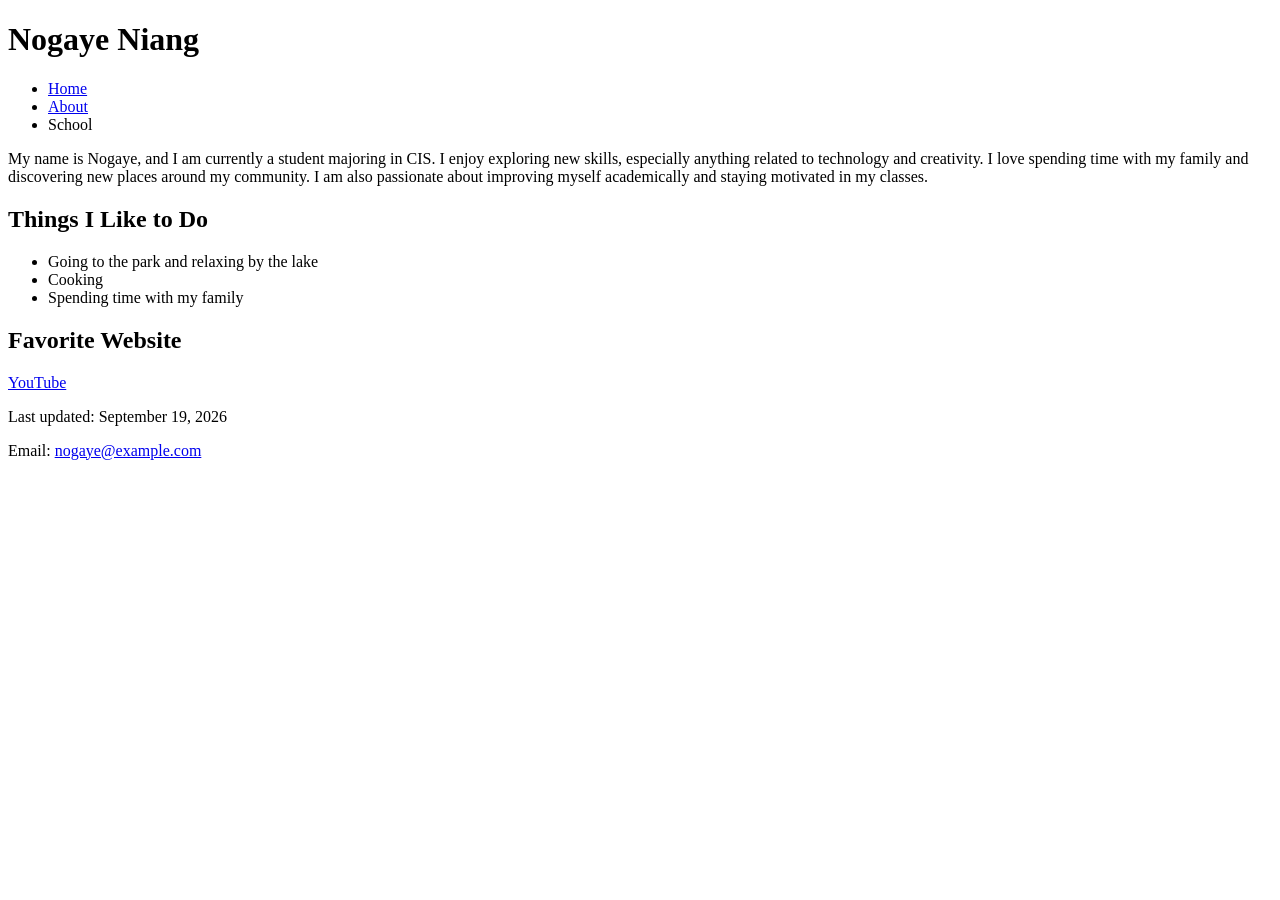
==== index.html @ af5ae809 "Update index.html" ====
<!DOCTYPE html>
<html lang="en">
<head>
    <meta charset="UTF-8">
    <meta name="viewport" content="width=device-width, initial-scale=1.0">
    <meta name="description" content="Nogaye's personal webpage for CIS162 Project 1-3">
    <title>Nogaye’s Page</title>
    <link rel="stylesheet" href="styles.css">
</head>

<body>

<header>
    <h1>Nogaye Niang</h1>
</header>

<nav>
    <ul>
        <li><a href="index.html">Home</a></li>
        <li><a href="about.html">About</a></li>
        <li>School</li>
    </ul>
</nav>

<section>
    <p>
        My name is Nogaye, and I am currently a student majoring in CIS.
        I enjoy exploring new skills, especially anything related to technology and creativity.
        I love spending time with my family and discovering new places around my community.
        I am also passionate about improving myself academically and staying motivated in my classes.
    </p>

    <h2>Things I Like to Do</h2>
    <ul>
        <li>Going to the park and relaxing by the lake</li>
        <li>Cooking</li>
        <li>Spending time with my family</li>
    </ul>

    <h2>Favorite Website</h2>
    <p>
        <a href="https://www.youtube.com" target="_blank">YouTube</a>
    </p>
</section>

<footer>
    <p>Last updated: September 19, 2026</p>
    <p>Email: <a href="mailto:nogaye@example.com">nogaye@example.com</a></p>
</footer>

</body>
</html>
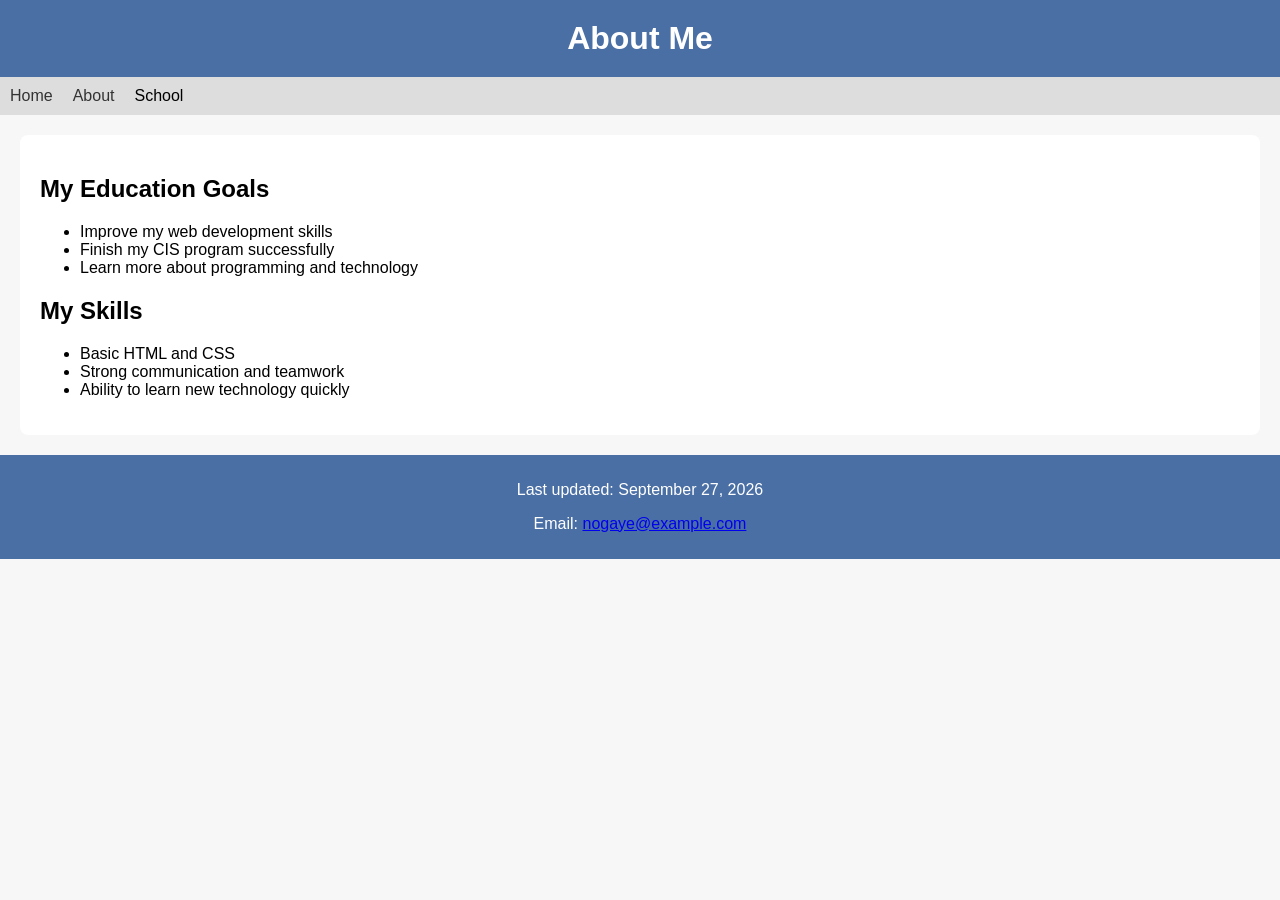
==== commit 5a44acac: "Add files via upload" ====
--- a/index.html
+++ b/index.html
@@ -3,15 +3,15 @@
 <head>
     <meta charset="UTF-8">
     <meta name="viewport" content="width=device-width, initial-scale=1.0">
-    <meta name="description" content="Nogaye's personal webpage for CIS162 Project 1-3">
-    <title>Nogaye’s Page</title>
+    <meta name="description" content="About page for Nogaye - CIS162 Project 1-3">
     <link rel="stylesheet" href="styles.css">
+    <title>About Nogaye</title>
 </head>
 
 <body>
 
 <header>
-    <h1>Nogaye Niang</h1>
+    <h1>About Me</h1>
 </header>
 
 <nav>
@@ -23,28 +23,23 @@
 </nav>
 
 <section>
-    <p>
-        My name is Nogaye, and I am currently a student majoring in CIS.
-        I enjoy exploring new skills, especially anything related to technology and creativity.
-        I love spending time with my family and discovering new places around my community.
-        I am also passionate about improving myself academically and staying motivated in my classes.
-    </p>
-
-    <h2>Things I Like to Do</h2>
+    <h2>My Education Goals</h2>
     <ul>
-        <li>Going to the park and relaxing by the lake</li>
-        <li>Cooking</li>
-        <li>Spending time with my family</li>
+        <li>Improve my web development skills</li>
+        <li>Finish my CIS program successfully</li>
+        <li>Learn more about programming and technology</li>
     </ul>
 
-    <h2>Favorite Website</h2>
-    <p>
-        <a href="https://www.youtube.com" target="_blank">YouTube</a>
-    </p>
+    <h2>My Skills</h2>
+    <ul>
+        <li>Basic HTML and CSS</li>
+        <li>Strong communication and teamwork</li>
+        <li>Ability to learn new technology quickly</li>
+    </ul>
 </section>
 
 <footer>
-    <p>Last updated: September 19, 2026</p>
+    <p>Last updated: September 27, 2026</p>
     <p>Email: <a href="mailto:nogaye@example.com">nogaye@example.com</a></p>
 </footer>
 
--- a/styles.css
+++ b/styles.css
@@ -0,0 +1,51 @@
+/* Style the whole page */
+body {
+    font-family: Arial, sans-serif;
+    background-color: #f7f7f7;
+    margin: 0;
+    padding: 0;
+}
+
+/* Header styling */
+header {
+    background-color: #4a6fa5;
+    color: white;
+    padding: 20px;
+    text-align: center;
+}
+
+/* Main title */
+h1 {
+    margin: 0;
+}
+
+/* Navigation bar */
+nav ul {
+    list-style-type: none;
+    background-color: #ddd;
+    padding: 10px;
+    margin: 0;
+    display: flex;
+    gap: 20px;
+}
+
+nav ul li a {
+    text-decoration: none;
+    color: #333;
+}
+
+/* Section styling */
+section {
+    padding: 20px;
+    background-color: white;
+    margin: 20px;
+    border-radius: 8px;
+}
+
+/* Footer styling */
+footer {
+    background-color: #4a6fa5;
+    color: white;
+    text-align: center;
+    padding: 10px;
+}
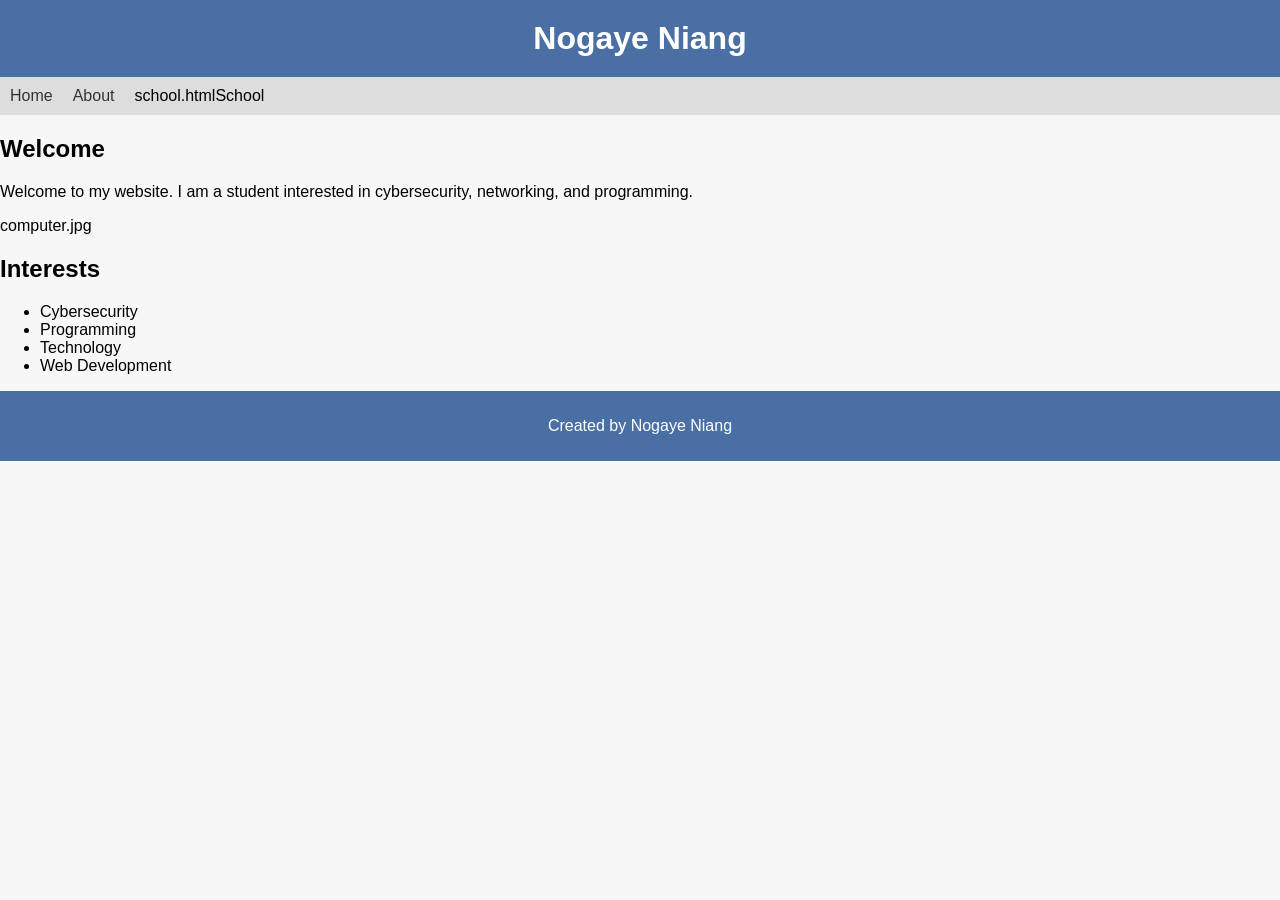
==== commit de37ad3c: "Update index.html Project 1-4" ====
--- a/index.html
+++ b/index.html
@@ -1,46 +1,50 @@
 <!DOCTYPE html>
 <html lang="en">
 <head>
-    <meta charset="UTF-8">
-    <meta name="viewport" content="width=device-width, initial-scale=1.0">
-    <meta name="description" content="About page for Nogaye - CIS162 Project 1-3">
-    <link rel="stylesheet" href="styles.css">
-    <title>About Nogaye</title>
+<meta charset="UTF-8">
+<meta name="viewport" content="width=device-width, initial-scale=1.0">
+<title>Home</title>
+<link rel="stylesheet" href="styles.css">
 </head>
 
 <body>
 
 <header>
-    <h1>About Me</h1>
+    <h1>Nogaye Niang</h1>
 </header>
 
 <nav>
-    <ul>
-        <li><a href="index.html">Home</a></li>
-        <li><a href="about.html">About</a></li>
-        <li>School</li>
-    </ul>
+<ul>
+    <li><a href="index.html">Home</a></li>
+    <li><a href="about.html">About</a></li>
+    <li>school.htmlSchool</a></li>
+</ul>
 </nav>
 
-<section>
-    <h2>My Education Goals</h2>
+<main>
+    <h2>Welcome</h2>
+
+    <p>
+        Welcome to my website. I am a student interested in
+        cybersecurity, networking, and programming.
+    </p>
+
+    computer.jpg
+</main>
+
+<aside>
+    <h2>Interests</h2>
+
     <ul>
-        <li>Improve my web development skills</li>
-        <li>Finish my CIS program successfully</li>
-        <li>Learn more about programming and technology</li>
+        <li>Cybersecurity</li>
+        <li>Programming</li>
+        <li>Technology</li>
+        <li>Web Development</li>
     </ul>
-
-    <h2>My Skills</h2>
-    <ul>
-        <li>Basic HTML and CSS</li>
-        <li>Strong communication and teamwork</li>
-        <li>Ability to learn new technology quickly</li>
-    </ul>
-</section>
+</aside>
 
 <footer>
-    <p>Last updated: September 27, 2026</p>
-    <p>Email: <a href="mailto:nogaye@example.com">nogaye@example.com</a></p>
+    <p>Created by Nogaye Niang</p>
 </footer>
 
 </body>
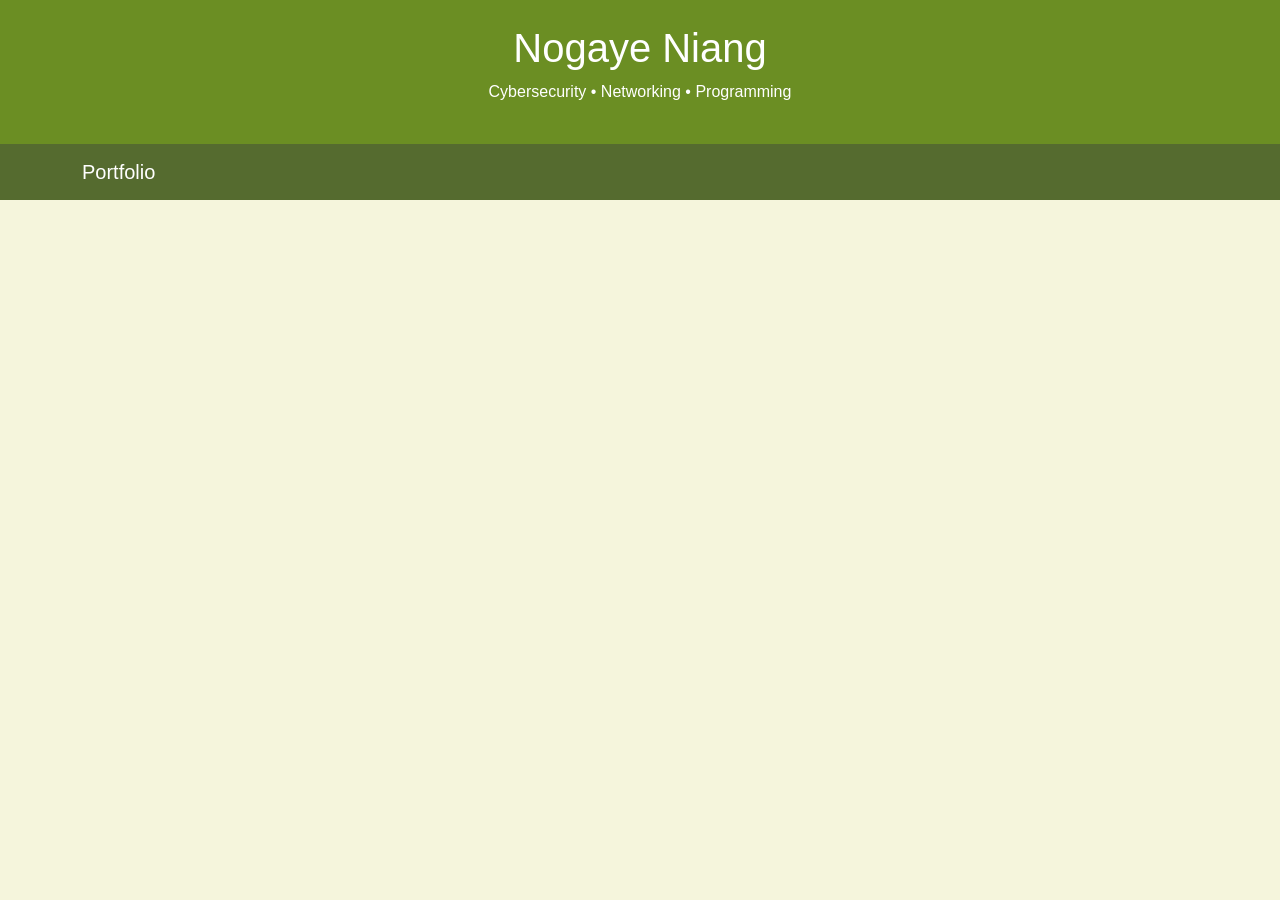
==== commit 2b45a391: "Update index.html" ====
--- a/index.html
+++ b/index.html
@@ -1,51 +1,32 @@
 <!DOCTYPE html>
 <html lang="en">
 <head>
-<meta charset="UTF-8">
-<meta name="viewport" content="width=device-width, initial-scale=1.0">
-<title>Home</title>
-<link rel="stylesheet" href="styles.css">
+    <meta charset="UTF-8">
+    <meta name="viewport" content="width=device-width, initial-scale=1">
+    <title>Home | Nogaye Niang</title>
+
+    <link href="https://cdn.jsdelivr.net/npm/bootstrap@5.3.3/dist/css/bootstrap.min.css" rel="stylesheet">
+    <link rel="stylesheet" href="styles.css">
 </head>
 
 <body>
 
-<header>
+<header class="text-white text-center py-4">
     <h1>Nogaye Niang</h1>
+    <p>Cybersecurity • Networking • Programming</p>
 </header>
 
-<nav>
-<ul>
-    <li><a href="index.html">Home</a></li>
-    <li><a href="about.html">About</a></li>
-    <li>school.htmlSchool</a></li>
-</ul>
-</nav>
+<nav class="navbar navbar-expand-lg navbar-dark">
+    <div class="container">
+        <a class="navbar-brand" href="index.html">Portfolio</a>
 
-<main>
-    <h2>Welcome</h2>
+        <button class="navbar-toggler" type="button"
+                data-bs-toggle="collapse"
+                data-bs-target="#navbarNav">
+            <span class="navbar-toggler-icon"></span>
+        </button>
 
-    <p>
-        Welcome to my website. I am a student interested in
-        cybersecurity, networking, and programming.
-    </p>
+        <div class="collapse navbar-collapse" id="navbarNav">
+            <ul class="navbar-nav ms-auto">
 
-    computer.jpg
-</main>
-
-<aside>
-    <h2>Interests</h2>
-
-    <ul>
-        <li>Cybersecurity</li>
-        <li>Programming</li>
-        <li>Technology</li>
-        <li>Web Development</li>
-    </ul>
-</aside>
-
-<footer>
-    <p>Created by Nogaye Niang</p>
-</footer>
-
-</body>
-</html>
+                <li class="nav-item
--- a/styles.css
+++ b/styles.css
@@ -1,51 +1,37 @@
-/* Style the whole page */
+/* Page Background */
 body {
+    background-color: #f5f5dc;
     font-family: Arial, sans-serif;
-    background-color: #f7f7f7;
-    margin: 0;
-    padding: 0;
 }
 
-/* Header styling */
+/* Header */
 header {
-    background-color: #4a6fa5;
-    color: white;
-    padding: 20px;
-    text-align: center;
+    background-color: #6b8e23 !important;
 }
 
-/* Main title */
-h1 {
-    margin: 0;
+/* Navigation */
+.navbar {
+    background-color: #556b2f !important;
 }
 
-/* Navigation bar */
-nav ul {
-    list-style-type: none;
-    background-color: #ddd;
-    padding: 10px;
-    margin: 0;
-    display: flex;
-    gap: 20px;
+/* Card Styling */
+.card {
+    border: none;
+    border-radius: 10px;
 }
 
-nav ul li a {
-    text-decoration: none;
-    color: #333;
+/* Footer */
+footer {
+    background-color: #6b8e23 !important;
 }
 
-/* Section styling */
-section {
-    padding: 20px;
-    background-color: white;
-    margin: 20px;
-    border-radius: 8px;
+/* Images */
+img {
+    max-width: 100%;
+    height: auto;
 }
 
-/* Footer styling */
-footer {
-    background-color: #4a6fa5;
-    color: white;
-    text-align: center;
-    padding: 10px;
+/* Main Content Area */
+main {
+    min-height: 400px;
 }
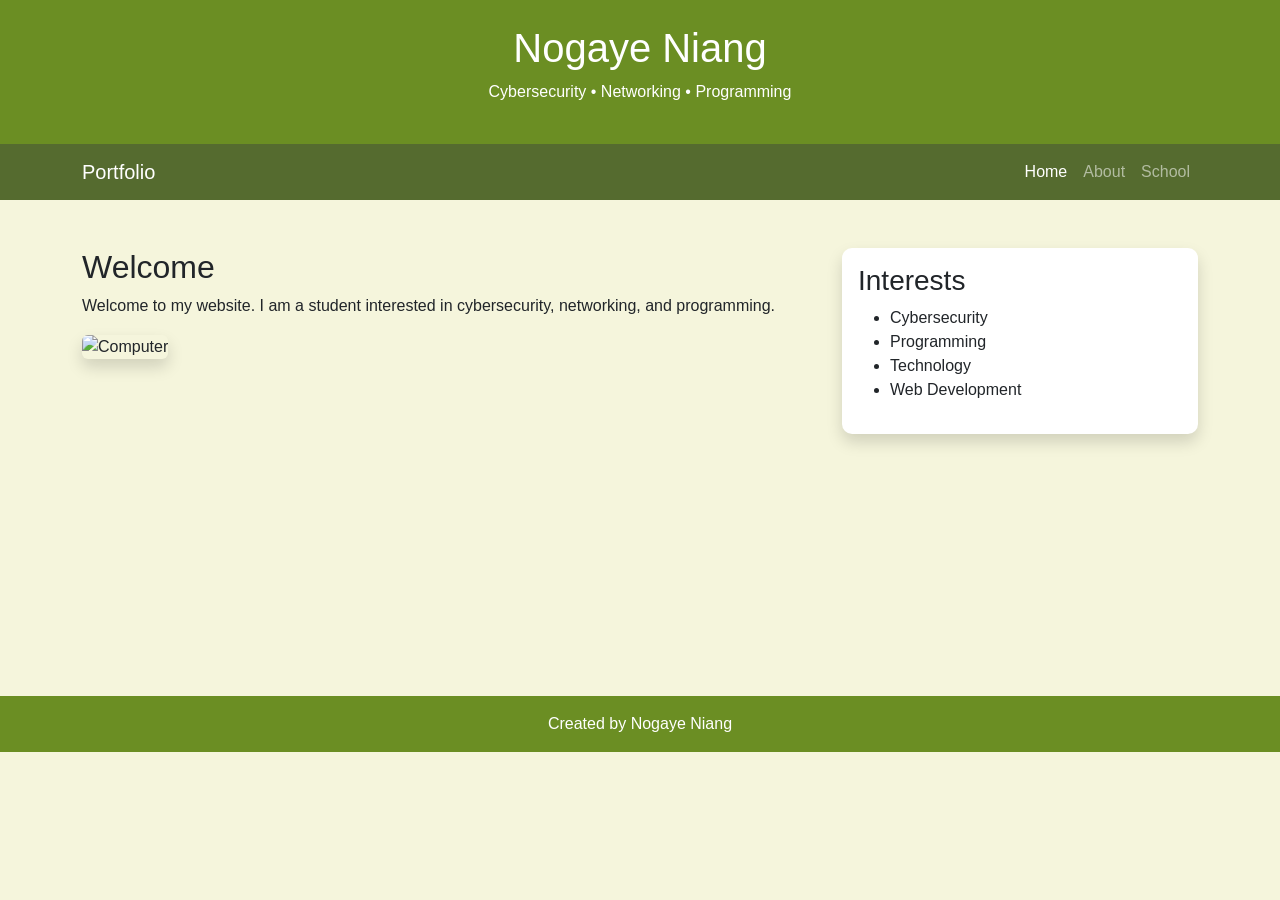
==== commit 135694c8: "Update index.html" ====
--- a/index.html
+++ b/index.html
@@ -2,31 +2,99 @@
 <html lang="en">
 <head>
     <meta charset="UTF-8">
-    <meta name="viewport" content="width=device-width, initial-scale=1">
+    <meta name="viewport" content="width=device-width, initial-scale=1.0">
     <title>Home | Nogaye Niang</title>
 
+    <!-- Bootstrap CSS -->
     <link href="https://cdn.jsdelivr.net/npm/bootstrap@5.3.3/dist/css/bootstrap.min.css" rel="stylesheet">
+
+    <!-- Custom CSS -->
     <link rel="stylesheet" href="styles.css">
 </head>
-
 <body>
 
-<header class="text-white text-center py-4">
-    <h1>Nogaye Niang</h1>
-    <p>Cybersecurity • Networking • Programming</p>
-</header>
+    <header class="text-white text-center py-4">
+        <h1>Nogaye Niang</h1>
+        <p>Cybersecurity • Networking • Programming</p>
+    </header>
 
-<nav class="navbar navbar-expand-lg navbar-dark">
-    <div class="container">
-        <a class="navbar-brand" href="index.html">Portfolio</a>
+    <nav class="navbar navbar-expand-lg navbar-dark">
+        <div class="container">
 
-        <button class="navbar-toggler" type="button"
-                data-bs-toggle="collapse"
-                data-bs-target="#navbarNav">
-            <span class="navbar-toggler-icon"></span>
-        </button>
+            <a class="navbar-brand" href="index.html">Portfolio</a>
 
-        <div class="collapse navbar-collapse" id="navbarNav">
-            <ul class="navbar-nav ms-auto">
+            <button class="navbar-toggler" type="button"
+                    data-bs-toggle="collapse"
+                    data-bs-target="#navbarNav">
+                <span class="navbar-toggler-icon"></span>
+            </button>
 
-                <li class="nav-item
+            <div class="collapse navbar-collapse" id="navbarNav">
+                <ul class="navbar-nav ms-auto">
+
+                    <li class="nav-item">
+                        <a class="nav-link active" href="index.html">Home</a>
+                    </li>
+
+                    <li class="nav-item">
+                        <a class="nav-link" href="about.html">About</a>
+                    </li>
+
+                    <li class="nav-item">
+                        <a class="nav-link" href="school.html">School</a>
+                    </li>
+
+                </ul>
+            </div>
+
+        </div>
+    </nav>
+
+    <main class="container my-5">
+
+        <div class="row">
+
+            <div class="col-md-8">
+                <h2>Welcome</h2>
+
+                <p>
+                    Welcome to my website. I am a student interested in
+                    cybersecurity, networking, and programming.
+                </p>
+
+                <img src="computer.jpg"
+                     alt="Computer"
+                     class="img-fluid rounded shadow">
+            </div>
+
+            <div class="col-md-4">
+
+                <div class="card shadow">
+                    <div class="card-body">
+
+                        <h3>Interests</h3>
+
+                        <ul>
+                            <li>Cybersecurity</li>
+                            <li>Programming</li>
+                            <li>Technology</li>
+                            <li>Web Development</li>
+                        </ul>
+
+                    </div>
+                </div>
+
+            </div>
+
+        </div>
+
+    </main>
+
+    <footer class="text-white text-center py-3">
+        <p class="mb-0">Created by Nogaye Niang</p>
+    </footer>
+
+    <script src="https://cdn.jsdelivr.net/npm/bootstrap@5.3.3/dist/js/bootstrap.bundle.min.js"></script>
+
+</body>
+</html>
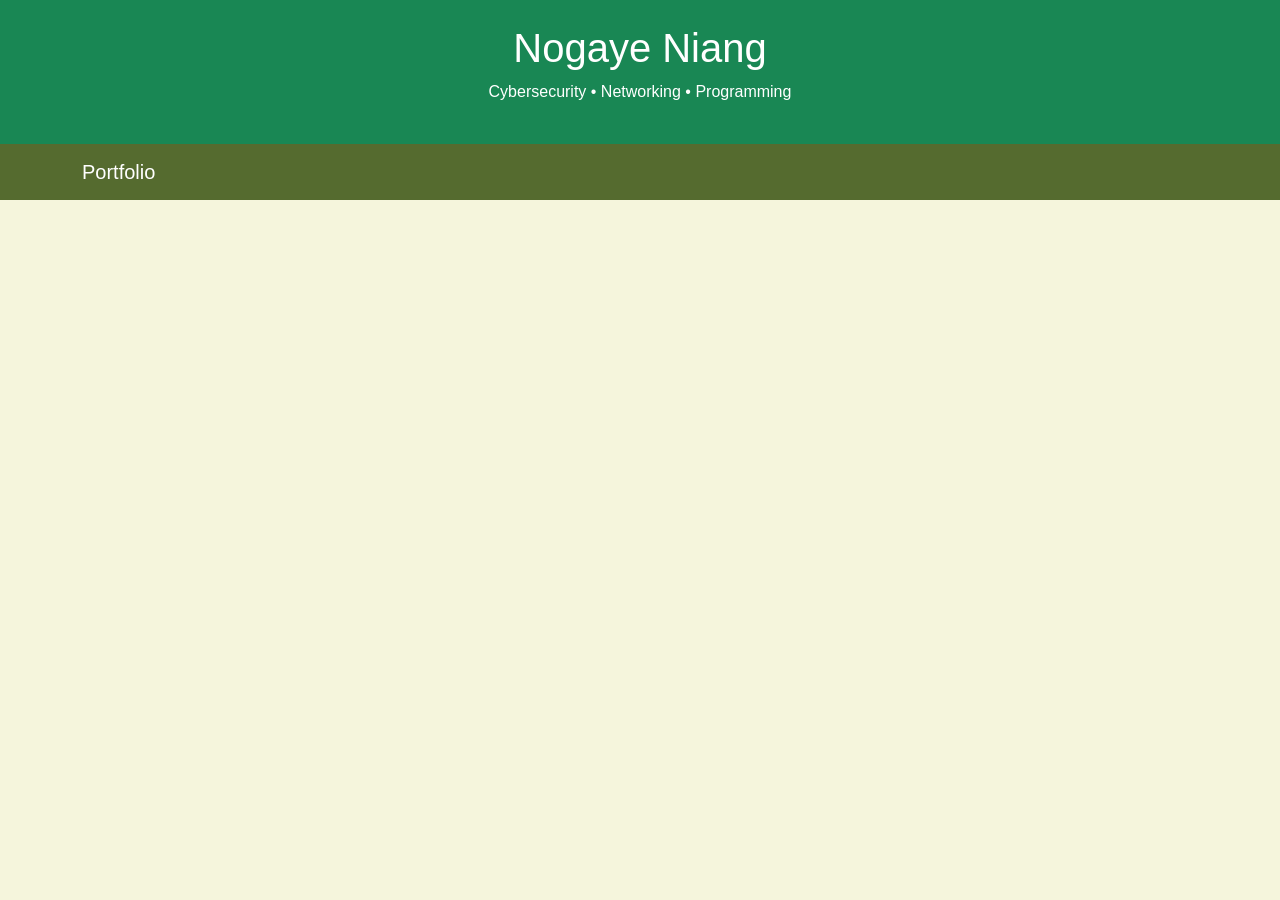
==== commit 09fee345: "Update index.html" ====
--- a/index.html
+++ b/index.html
@@ -5,96 +5,28 @@
     <meta name="viewport" content="width=device-width, initial-scale=1.0">
     <title>Home | Nogaye Niang</title>
 
-    <!-- Bootstrap CSS -->
     <link href="https://cdn.jsdelivr.net/npm/bootstrap@5.3.3/dist/css/bootstrap.min.css" rel="stylesheet">
-
-    <!-- Custom CSS -->
     <link rel="stylesheet" href="styles.css">
 </head>
 <body>
 
-    <header class="text-white text-center py-4">
-        <h1>Nogaye Niang</h1>
-        <p>Cybersecurity • Networking • Programming</p>
-    </header>
+<header class="bg-success text-white text-center py-4">
+    <h1>Nogaye Niang</h1>
+    <p>Cybersecurity • Networking • Programming</p>
+</header>
 
-    <nav class="navbar navbar-expand-lg navbar-dark">
-        <div class="container">
+<nav class="navbar navbar-expand-lg navbar-dark bg-dark">
+    <div class="container">
 
-            <a class="navbar-brand" href="index.html">Portfolio</a>
+        <a class="navbar-brand" href="index.html">Portfolio</a>
 
-            <button class="navbar-toggler" type="button"
-                    data-bs-toggle="collapse"
-                    data-bs-target="#navbarNav">
-                <span class="navbar-toggler-icon"></span>
-            </button>
+        <button class="navbar-toggler" type="button"
+                data-bs-toggle="collapse"
+                data-bs-target="#navbarNav"
+                aria-controls="navbarNav"
+                aria-expanded="false">
+            <span class="navbar-toggler-icon"></span>
+        </button>
 
-            <div class="collapse navbar-collapse" id="navbarNav">
-                <ul class="navbar-nav ms-auto">
-
-                    <li class="nav-item">
-                        <a class="nav-link active" href="index.html">Home</a>
-                    </li>
-
-                    <li class="nav-item">
-                        <a class="nav-link" href="about.html">About</a>
-                    </li>
-
-                    <li class="nav-item">
-                        <a class="nav-link" href="school.html">School</a>
-                    </li>
-
-                </ul>
-            </div>
-
-        </div>
-    </nav>
-
-    <main class="container my-5">
-
-        <div class="row">
-
-            <div class="col-md-8">
-                <h2>Welcome</h2>
-
-                <p>
-                    Welcome to my website. I am a student interested in
-                    cybersecurity, networking, and programming.
-                </p>
-
-                <img src="computer.jpg"
-                     alt="Computer"
-                     class="img-fluid rounded shadow">
-            </div>
-
-            <div class="col-md-4">
-
-                <div class="card shadow">
-                    <div class="card-body">
-
-                        <h3>Interests</h3>
-
-                        <ul>
-                            <li>Cybersecurity</li>
-                            <li>Programming</li>
-                            <li>Technology</li>
-                            <li>Web Development</li>
-                        </ul>
-
-                    </div>
-                </div>
-
-            </div>
-
-        </div>
-
-    </main>
-
-    <footer class="text-white text-center py-3">
-        <p class="mb-0">Created by Nogaye Niang</p>
-    </footer>
-
-    <script src="https://cdn.jsdelivr.net/npm/bootstrap@5.3.3/dist/js/bootstrap.bundle.min.js"></script>
-
-</body>
-</html>
+        <div class="collapse navbar-collapse" id="navbarNav">
+         
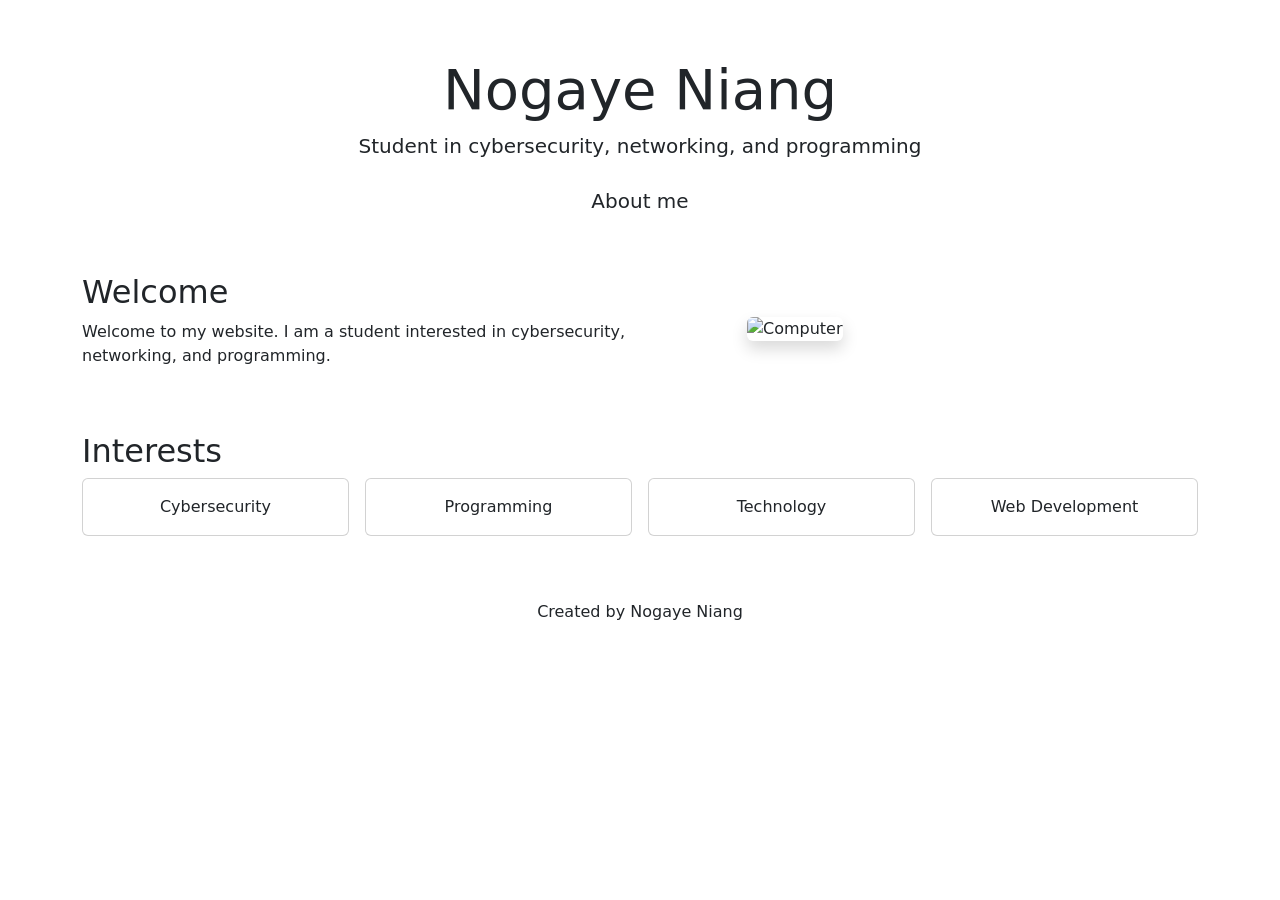
==== commit bfa9c60e: "Update index.html" ====
--- a/index.html
+++ b/index.html
@@ -1,32 +1,50 @@
 <!DOCTYPE html>
 <html lang="en">
 <head>
-    <meta charset="UTF-8">
-    <meta name="viewport" content="width=device-width, initial-scale=1.0">
-    <title>Home | Nogaye Niang</title>
-
-    <link href="https://cdn.jsdelivr.net/npm/bootstrap@5.3.3/dist/css/bootstrap.min.css" rel="stylesheet">
-    <link rel="stylesheet" href="styles.css">
+  <meta charset="utf-8">
+  <meta name="viewport" content="width=device-width, initial-scale=1">
+  <title>Home | Nogaye Niang</title>
+  <link href="https://cdn.jsdelivr.net/npm/bootstrap@5.3.3/dist/css/bootstrap.min.css" rel="stylesheet">
+  <link rel="stylesheet" href="Styles.css">
 </head>
 <body>
-
-<header class="bg-success text-white text-center py-4">
-    <h1>Nogaye Niang</h1>
-    <p>Cybersecurity • Networking • Programming</p>
-</header>
-
-<nav class="navbar navbar-expand-lg navbar-dark bg-dark">
-    <div class="container">
-
-        <a class="navbar-brand" href="index.html">Portfolio</a>
-
-        <button class="navbar-toggler" type="button"
-                data-bs-toggle="collapse"
-                data-bs-target="#navbarNav"
-                aria-controls="navbarNav"
-                aria-expanded="false">
-            <span class="navbar-toggler-icon"></span>
-        </button>
-
-        <div class="collapse navbar-collapse" id="navbarNav">
-         
+<nav class="navbar navbar-expand-sm navbar-dark">
+  <div class="container">
+    <a class="navbar-brand" href="index.html">Nogaye Niang</a>
+    <button class="navbar-toggler" data-bs-toggle="collapse" data-bs-target="#nav"><span class="navbar-toggler-icon"></span></button>
+    <div class="collapse navbar-collapse" id="nav">
+      <div class="navbar-nav ms-auto">
+        <a class="nav-link active" href="index.html">Home</a>
+        <a class="nav-link" href="about.html">About</a>
+        <a class="nav-link" href="school.html">School</a>
+      </div>
+    </div>
+  </div>
+</nav>
+<div class="hero text-center">
+  <div class="container">
+    <h1 class="display-4">Nogaye Niang</h1>
+    <p class="lead">Student in cybersecurity, networking, and programming</p>
+    <a href="about.html" class="btn btn-teal btn-lg">About me</a>
+  </div>
+</div>
+<main class="container mt-5">
+  <div class="row align-items-center g-4">
+    <div class="col-md-7">
+      <h2>Welcome</h2>
+      <p>Welcome to my website. I am a student interested in cybersecurity, networking, and programming.</p>
+    </div>
+    <div class="col-md-5"><img src="computer.jpg" class="img-fluid rounded shadow" alt="Computer"></div>
+  </div>
+  <h2 class="mt-5">Interests</h2>
+  <div class="row row-cols-2 row-cols-md-4 g-3">
+    <div class="col"><div class="card h-100"><div class="card-body text-center">Cybersecurity</div></div></div>
+    <div class="col"><div class="card h-100"><div class="card-body text-center">Programming</div></div></div>
+    <div class="col"><div class="card h-100"><div class="card-body text-center">Technology</div></div></div>
+    <div class="col"><div class="card h-100"><div class="card-body text-center">Web Development</div></div></div>
+  </div>
+</main>
+<footer class="text-center py-3 mt-5">Created by Nogaye Niang</footer>
+<script src="https://cdn.jsdelivr.net/npm/bootstrap@5.3.3/dist/js/bootstrap.bundle.min.js"></script>
+</body>
+</html>
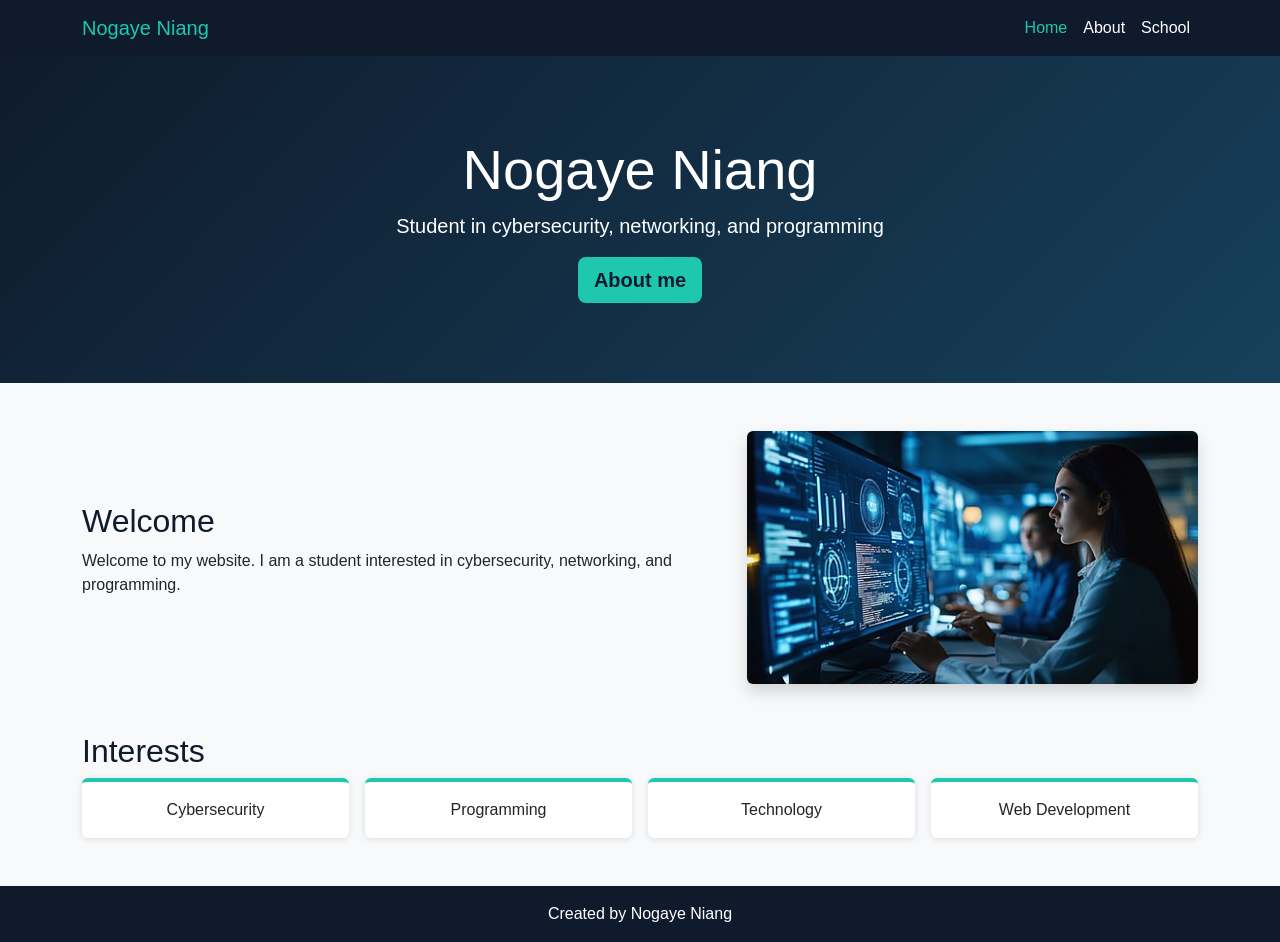
==== commit b2fe4cd6: "Update index.html" ====
--- a/index.html
+++ b/index.html
@@ -5,7 +5,7 @@
   <meta name="viewport" content="width=device-width, initial-scale=1">
   <title>Home | Nogaye Niang</title>
   <link href="https://cdn.jsdelivr.net/npm/bootstrap@5.3.3/dist/css/bootstrap.min.css" rel="stylesheet">
-  <link rel="stylesheet" href="Styles.css">
+  <link rel="stylesheet" href="styles.css">
 </head>
 <body>
 <nav class="navbar navbar-expand-sm navbar-dark">
--- a/styles.css
+++ b/styles.css
@@ -0,0 +1,78 @@
+:root {
+    --navy: #0f1b2d;
+    --teal: #1ec8b0;
+}
+
+body {
+    font-family: Arial, sans-serif;
+    background-color: #f8f9fa;
+}
+
+
+.navbar {
+    background: var(--navy);
+}
+
+.navbar-brand,
+.nav-link.active {
+    color: var(--teal) !important;
+}
+
+.nav-link {
+    color: white !important;
+}
+
+.nav-link:hover {
+    color: var(--teal) !important;
+}
+
+
+.hero {
+    background: linear-gradient(135deg, #0f1b2d, #16405a);
+    color: white;
+    padding: 5rem 0;
+}
+
+.page-head {
+    background: var(--navy);
+    color: white;
+    padding: 2.5rem 0;
+    border-bottom: 5px solid var(--teal);
+}
+
+
+.btn-teal {
+    background: var(--teal);
+    color: var(--navy);
+    font-weight: 600;
+    border: 0;
+}
+
+.btn-teal:hover {
+    background: #4fe0cb;
+    color: var(--navy);
+}
+
+
+.card {
+    border: 0;
+    border-top: 4px solid var(--teal);
+    box-shadow: 0 1px 6px rgba(0, 0, 0, 0.12);
+}
+
+
+img {
+    max-width: 100%;
+    height: auto;
+}
+
+footer {
+    background: var(--navy);
+    color: white;
+}
+
+
+h2,
+h3 {
+    color: var(--navy);
+}
